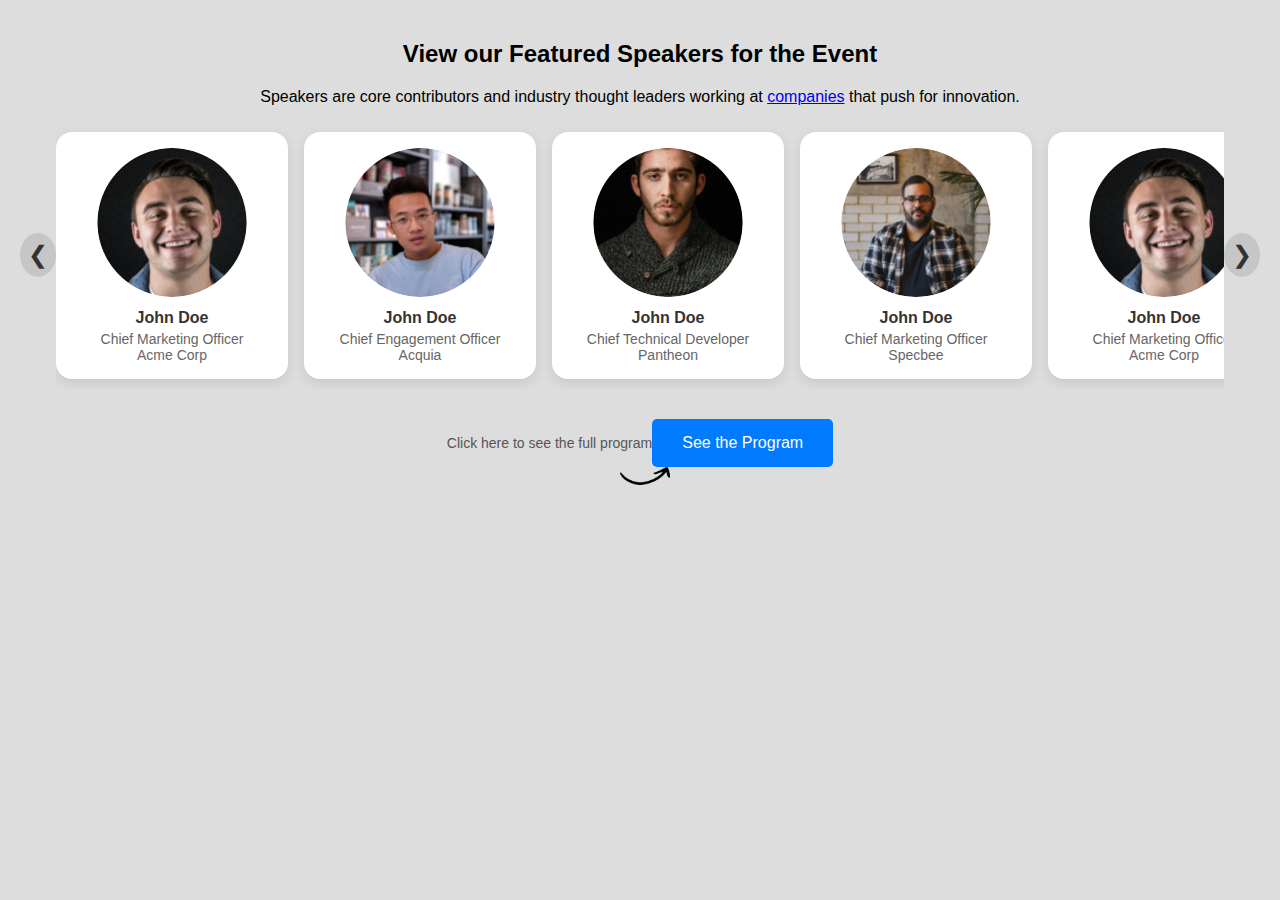
==== index.html @ 1518f581 "kk" ====
<!DOCTYPE html>
<html lang="en">
  <head>
    <meta charset="UTF-8" />
    <meta name="viewport" content="width=device-width, initial-scale=1.0" />
    <title>Featured Speakers</title>
    <link rel="stylesheet" href="task.css" />
    <link
      rel="stylesheet"
      href="https://cdnjs.cloudflare.com/ajax/libs/font-awesome/5.15.4/css/all.min.css"
    />
  </head>
  <body>
    <section class="speakers-section">
      <h2>View our Featured Speakers for the Event</h2>
      <p>
        Speakers are core contributors and industry thought leaders working at
        <a href="https://www.specbee.com/" target="_blank">companies</a> that push for innovation.
      </p>

      <div class="selected-speaker" id="selectedSpeaker" hidden>
        <div class="close-icon" onclick="closeCard()">
            <i class="fas fa-times"></i>
        </div>
        <div class="selected-speaker-image">
          <img id="selectedSpeakerImage" src="" alt="" />
        </div>
        <div class="selected-speaker-details">
          <h3 id="selectedSpeakerName"></h3>
          <h4 id="selectedSpeakerTitle"></h4>
          <p id="selectedSpeakerCompany"></p>
          <div class="selected-speaker-icons">
            <i class="fab fa-linkedin"></i>
            <i class="fab fa-twitter"></i>
            <i class="fab fa-drupal"></i>
          </div>
        </div>

        <div class="vertical-line"></div>
        <div class="selected-speaker-description">
          <p id="selectedSpeakerDescription"></p>
        </div>
      </div>

      <div class="carousel-container">
        <button class="carousel-control left" aria-label="Previous Speaker">
          ❮
        </button>

        <div class="speakers-slider">
          <div
            class="speaker-card"
            tabindex="0"
            aria-label="John Doe, Chief Marketing Officer at Acme Corp"
            data-name="John Doe"
            data-title="Chief Marketing Officer"
            data-company="Acme Corp"
            data-description="Monotonectally synergize business communities rather than client-centric convergence. Assertively unleash cross-platform best practices rather than pandemic total linkage. Synergistically monetize parallel infomediaries whereas 2.0 mindshare. Dramatically pursue real-time markets through e-business strategic theme areas."
          >
            <img src="./images/Ellipse 24 (1).png" alt="John Doe" />
            <h3>John Doe</h3>
            <p>Chief Marketing Officer</p>
            <p>Acme Corp</p>
          </div>
          <div
            class="speaker-card"
            tabindex="0"
            aria-label="John Doe, Chief Marketing Officer at Acme Corp"
            data-name="John Doe"
            data-title="Chief Engagement Officer"
            data-company="Acquia"
            data-description="Monotonectally synergize business communities rather than client-centric convergence. Assertively unleash cross-platform best practices rather than pandemic total linkage. Synergistically monetize parallel infomediaries whereas 2.0 mindshare. Dramatically pursue real-time markets through e-business strategic theme areas."
          >
            <img src="./images/Ellipse 24 (2).png" alt="John Doe" />
            <h3>John Doe</h3>
            <p>Chief Engagement Officer</p>
            <p>Acquia</p>
          </div>
          <div
            class="speaker-card"
            tabindex="0"
            aria-label="John Doe, Chief Marketing Officer at Acme Corp"
            data-name="John Doe"
            data-title="Chief Technical Developer"
            data-company="Pantheon"
            data-description="Monotonectally synergize business communities rather than client-centric convergence. Assertively unleash cross-platform best practices rather than pandemic total linkage. Synergistically monetize parallel infomediaries whereas 2.0 mindshare. Dramatically pursue real-time markets through e-business strategic theme areas."
          >
            <img src="./images/Ellipse 24 (3).png" alt="John Doe" />
            <h3>John Doe</h3>
            <p>Chief Technical Developer</p>
            <p>Pantheon</p>
          </div>
          <div
            class="speaker-card"
            tabindex="0"
            aria-label="John Doe, Chief Marketing Officer at Acme Corp"
            data-name="John Doe"
            data-title="Chief Marketing Officer"
            data-company="Specbee"
            data-description="Monotonectally synergize business communities rather than client-centric convergence. Assertively unleash cross-platform best practices rather than pandemic total linkage. Synergistically monetize parallel infomediaries whereas 2.0 mindshare. Dramatically pursue real-time markets through e-business strategic theme areas."
          >
            <img src="./images/Ellipse 24.png" alt="John Doe" />
            <h3>John Doe</h3>
            <p>Chief Marketing Officer</p>
            <p>Specbee</p>
          </div>
          <div
            class="speaker-card"
            tabindex="0"
            aria-label="John Doe, Chief Marketing Officer at Acme Corp"
            data-name="John Doe"
            data-title="Chief Marketing Officer"
            data-company="Acme Corp"
            data-description="Monotonectally synergize business communities rather than client-centric convergence. Assertively unleash cross-platform best practices rather than pandemic total linkage. Synergistically monetize parallel infomediaries whereas 2.0 mindshare. Dramatically pursue real-time markets through e-business strategic theme areas."
          >
            <img src="./images/Ellipse 24 (1).png" alt="John Doe" />
            <h3>John Doe</h3>
            <p>Chief Marketing Officer</p>
            <p>Acme Corp</p>
          </div>
          <div
            class="speaker-card"
            tabindex="0"
            aria-label="John Doe, Chief Marketing Officer at Acme Corp"
            data-name="John Doe"
            data-title="Chief Engagement Officer"
            data-company="Acquia"
            data-description="Monotonectally synergize business communities rather than client-centric convergence. Assertively unleash cross-platform best practices rather than pandemic total linkage. Synergistically monetize parallel infomediaries whereas 2.0 mindshare. Dramatically pursue real-time markets through e-business strategic theme areas."
          >
            <img src="./images/Ellipse 24 (2).png" alt="John Doe" />
            <h3>John Doe</h3>
            <p>Chief Engagement Officer</p>
            <p>Acquia</p>
          </div>
          <div
            class="speaker-card"
            tabindex="0"
            aria-label="John Doe, Chief Marketing Officer at Acme Corp"
            data-name="John Doe"
            data-title="Chief Technical Developer"
            data-company="Pantheon"
            data-description="Monotonectally synergize business communities rather than client-centric convergence. Assertively unleash cross-platform best practices rather than pandemic total linkage. Synergistically monetize parallel infomediaries whereas 2.0 mindshare. Dramatically pursue real-time markets through e-business strategic theme areas."
          >
            <img src="./images/Ellipse 24 (3).png" alt="John Doe" />
            <h3>John Doe</h3>
            <p>Chief Technical Developer</p>
            <p>Pantheon</p>
          </div>
          <div
            class="speaker-card"
            tabindex="0"
            aria-label="John Doe, Chief Marketing Officer at Acme Corp"
            data-name="John Doe"
            data-title="Chief Marketing Officer"
            data-company="Specbee"
            data-description="Monotonectally synergize business communities rather than client-centric convergence. Assertively unleash cross-platform best practices rather than pandemic total linkage. Synergistically monetize parallel infomediaries whereas 2.0 mindshare. Dramatically pursue real-time markets through e-business strategic theme areas."
          >
            <img src="./images/Ellipse 24.png" alt="John Doe" />
            <h3>John Doe</h3>
            <p>Chief Marketing Officer</p>
            <p>Specbee</p>
          </div>
        </div>

        <button class="carousel-control right" aria-label="Next Speaker">
          ❯
        </button>
      </div>
    </section>
    <div class="program-button-container">
   
        <div class="arrow-note">
            Click here to see the full program
        <a href="https://github.com/nareshroy981411/Specbee" target="_blank" class="program-button">See the Program</a>
        </div>
        <img src="./images/Arrow 02.png" alt="Arrow" class="image">
    </div>

    <script src="task.js"></script>
  </body>
</html>
---- task.css ----
body {
    font-family: Arial, sans-serif;
    margin: 0;
    padding: 0;
    box-sizing: border-box;
    background-color: #ddd;
  }
  
  .speakers-section {
    text-align: center;
    padding: 20px;
  }
  
  .speakers-slider {
    display: flex;
    overflow-x: scroll;
    scroll-snap-type: x mandatory;
    gap: 16px;
    padding: 10px;
    scroll-behavior: smooth;
  }
  
  /* Hide the scrollbar */
  .speakers-slider::-webkit-scrollbar {
    display: none;
  }
  
  .speakers-slider {
    -ms-overflow-style: none;
    scrollbar-width: none;
  }
  
  .speaker-card {
    flex: 0 0 auto;
    width: 200px;
    padding: 16px;
    background: #fff;
    border-radius: 16px;
    box-shadow: 0 4px 12px rgba(0, 0, 0, 0.1);
    text-align: center;
    cursor: pointer;
    scroll-snap-align: start;
    transition: transform 0.2s ease-in-out;
  }
  
  .speaker-card:hover {
    transform: translateY(-5px);
  }
  
  .speaker-card h3 {
    font-size: 1rem;
    font-weight: 600;
    margin: 8px 0 4px;
    color: #333;
  }
  
  .speaker-card p {
    font-size: 0.875rem;
    color: #666;
    margin: 0;
  }
  
  .carousel-control {
    background-color: rgba(0, 0, 0, 0.1);
    color: #333;
    font-size: 1.5rem;
    border: none;
    cursor: pointer;
    padding: 8px;
    border-radius: 50%;
    transition: background-color 0.2s;
    position: relative;
    display: flex;
    align-items: center;
  }
  
  .carousel-control:hover {
    background-color: rgba(0, 0, 0, 0.2);
  }
  
  .speaker-card img {
    width: 75%;
    height: auto;
    border-radius: 50%;
  }
  
  .carousel-container {
    position: relative;
    display: flex;
    align-items: center;
    overflow: hidden;
  }
  
  /* Container for the selected speaker details */
  .selected-speaker {
    display: flex;
    align-items: center;
    margin: 20px;
    padding: 16px;
    border: 1px solid #ddd;
    border-radius: 8px;
    box-shadow: 0 4px 12px rgba(0, 0, 0, 0.1);
    background-color: #fff;
    transition: opacity 0.3s ease;
  }
  
  .selected-speaker[hidden] {
    display: none;
  }
  
  .selected-speaker-image img {
    width: 100px;
    height: 100px;
    border-radius: 50%;
    margin-right: 20px;
    object-fit: cover;
  }
  
  .selected-speaker-details h3 {
    font-size: 1.25rem;
    margin: 0;
    color: #333;
  }
  
  .selected-speaker-details h4 {
    font-size: 1rem;
    margin: 0;
    color: #333;
  }
  
  .selected-speaker-details p {
    margin: 5px 0;
    color: #666;
  }
  
  .selected-speaker-description {
    width: 70%;
    margin-left: 30px;
  }
  
  .selected-speaker-icons {
    display: flex;
    align-items: center;
    gap: 15px;
  }
  
  .selected-speaker-icons i {
    color: #666;
    font-size: 1.5rem;
    transition: color 0.3s ease;
  }
  
  .selected-speaker-icons i:hover {
    color: gray;
  }
  
  .vertical-line {
    width: 1px;
    background-color: rgb(130, 125, 125);
    margin-left: 30px;
    height: auto;
    align-self: stretch;
  }
  
  .close-icon {
    position: absolute;
    top: 130px;
    right: 50px;
    cursor: pointer;
    font-size: 1rem;
    color: black;
    transition: color 0.3s;
  }
  
  .close-icon:hover {
    color: gray;
  }
  
  .program-button-container {
    display: flex;
    flex-direction: column;
    align-items: center;
}

.program-button {
    background-color: #007bff;
    color: #fff;
    padding: 15px 30px;
    border: none;
    font-size: 16px;
    cursor: pointer;
    border-radius: 5px;
    text-decoration: none;
}

.arrow-note {
    display: flex;
    align-items: center;
    margin-top: 10px;
    font-size: 14px;
    color: #555;
}

.image {
    width: 50px;
    height: auto;
    margin-left: 10px;
}
  /* Responsive Styles */
  @media (max-width: 768px) {
    .speakers-slider {
      gap: 12px;
    }
  
    .speaker-card {
      width: 180px;
      padding: 12px;
    }
  
    .speaker-card h3 {
      font-size: 0.95rem;
    }
  
    .speaker-card p {
      font-size: 0.8rem;
    }
  
    .selected-speaker {
      flex-direction: column;
      align-items: center;
      padding: 12px;
    }
  
    .selected-speaker-image img {
      width: 80px;
      height: 80px;
      margin-right: 0;
      margin-bottom: 12px;
    }
  
    .selected-speaker-description {
      width: 100%;
      margin: 0;
    }
  
    .selected-speaker-icons {
      margin: 12px 0;
    }
  
    .vertical-line {
      display: none;
    }
  
    .close-icon {
      top: 20px;
      right: 20px;
      font-size: 1.2rem;
    }
  }
  
  @media (max-width: 480px) {
    .speaker-card {
      width: 160px;
    }
  
    .selected-speaker {
      padding: 10px;
    }
  
    .selected-speaker-details h3 {
      font-size: 1rem;
    }
  
    .selected-speaker-details h4 {
      font-size: 0.9rem;
    }
  
    .carousel-control {
      font-size: 1.2rem;
      padding: 6px;
    }
  }
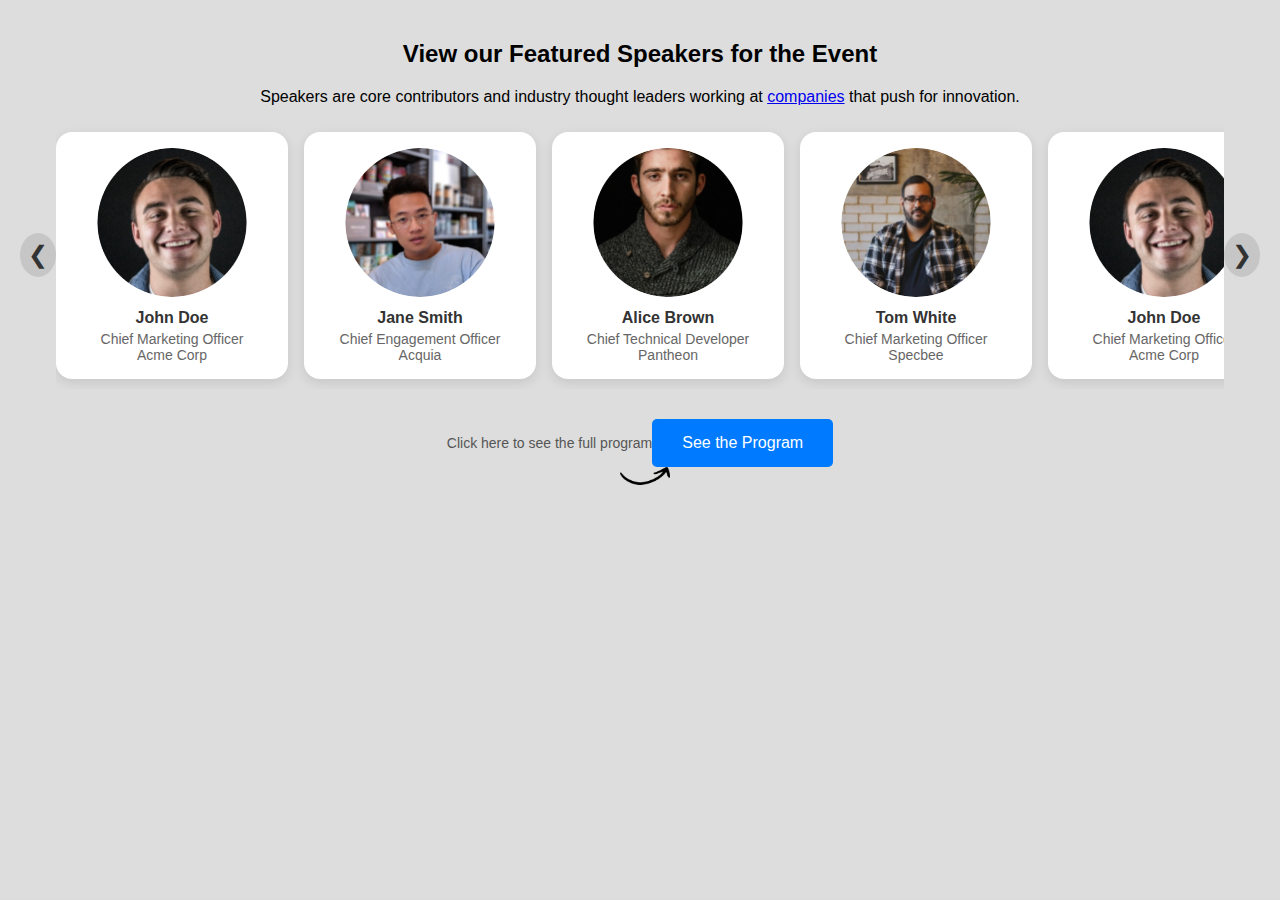
==== commit de58e871: "updated" ====
--- a/index.html
+++ b/index.html
@@ -9,6 +9,291 @@
       rel="stylesheet"
       href="https://cdnjs.cloudflare.com/ajax/libs/font-awesome/5.15.4/css/all.min.css"
     />
+    <style>
+        body {
+    font-family: Arial, sans-serif;
+    margin: 0;
+    padding: 0;
+    box-sizing: border-box;
+    background-color: #ddd;
+  }
+  
+  .speakers-section {
+    text-align: center;
+    padding: 20px;
+  }
+  
+  .speakers-slider {
+    display: flex;
+    overflow-x: scroll;
+    scroll-snap-type: x mandatory;
+    gap: 16px;
+    padding: 10px;
+    scroll-behavior: smooth;
+  }
+  
+  /* Hide the scrollbar */
+  .speakers-slider::-webkit-scrollbar {
+    display: none;
+  }
+  
+  .speakers-slider {
+    -ms-overflow-style: none;
+    scrollbar-width: none;
+  }
+  
+  .speaker-card {
+    flex: 0 0 auto;
+    width: 200px;
+    padding: 16px;
+    background: #fff;
+    border-radius: 16px;
+    box-shadow: 0 4px 12px rgba(0, 0, 0, 0.1);
+    text-align: center;
+    cursor: pointer;
+    scroll-snap-align: start;
+    transition: transform 0.2s ease-in-out;
+  }
+  
+  .speaker-card:hover {
+    transform: translateY(-5px);
+  }
+  
+  .speaker-card h3 {
+    font-size: 1rem;
+    font-weight: 600;
+    margin: 8px 0 4px;
+    color: #333;
+  }
+  
+  .speaker-card p {
+    font-size: 0.875rem;
+    color: #666;
+    margin: 0;
+  }
+  
+  .carousel-control {
+    background-color: rgba(0, 0, 0, 0.1);
+    color: #333;
+    font-size: 1.5rem;
+    border: none;
+    cursor: pointer;
+    padding: 8px;
+    border-radius: 50%;
+    transition: background-color 0.2s;
+    position: relative;
+    display: flex;
+    align-items: center;
+  }
+  
+  .carousel-control:hover {
+    background-color: rgba(0, 0, 0, 0.2);
+  }
+  
+  .speaker-card img {
+    width: 75%;
+    height: auto;
+    border-radius: 50%;
+  }
+  
+  .carousel-container {
+    position: relative;
+    display: flex;
+    align-items: center;
+    overflow: hidden;
+  }
+  
+  /* Container for the selected speaker details */
+  .selected-speaker {
+    display: flex;
+    align-items: center;
+    margin: 20px;
+    padding: 16px;
+    border: 1px solid #ddd;
+    border-radius: 8px;
+    box-shadow: 0 4px 12px rgba(0, 0, 0, 0.1);
+    background-color: #fff;
+    transition: opacity 0.3s ease;
+  }
+  
+  .selected-speaker[hidden] {
+    display: none;
+  }
+  
+  .selected-speaker-image img {
+    width: 100px;
+    height: 100px;
+    border-radius: 50%;
+    margin-right: 20px;
+    object-fit: cover;
+  }
+  
+  .selected-speaker-details h3 {
+    font-size: 1.25rem;
+    margin: 0;
+    color: #333;
+  }
+  
+  .selected-speaker-details h4 {
+    font-size: 1rem;
+    margin: 0;
+    color: #333;
+  }
+  
+  .selected-speaker-details p {
+    margin: 5px 0;
+    color: #666;
+  }
+  
+  .selected-speaker-description {
+    width: 70%;
+    margin-left: 30px;
+  }
+  
+  .selected-speaker-icons {
+    display: flex;
+    align-items: center;
+    gap: 15px;
+  }
+  
+  .selected-speaker-icons i {
+    color: #666;
+    font-size: 1.5rem;
+    transition: color 0.3s ease;
+  }
+  
+  .selected-speaker-icons i:hover {
+    color: gray;
+  }
+  
+  .vertical-line {
+    width: 1px;
+    background-color: rgb(130, 125, 125);
+    margin-left: 30px;
+    height: auto;
+    align-self: stretch;
+  }
+  
+  .close-icon {
+    position: absolute;
+    top: 130px;
+    right: 50px;
+    cursor: pointer;
+    font-size: 1rem;
+    color: black;
+    transition: color 0.3s;
+  }
+  
+  .close-icon:hover {
+    color: gray;
+  }
+  
+  .program-button-container {
+    display: flex;
+    flex-direction: column;
+    align-items: center;
+}
+
+.program-button {
+    background-color: #007bff;
+    color: #fff;
+    padding: 15px 30px;
+    border: none;
+    font-size: 16px;
+    cursor: pointer;
+    border-radius: 5px;
+    text-decoration: none;
+}
+
+.arrow-note {
+    display: flex;
+    align-items: center;
+    margin-top: 10px;
+    font-size: 14px;
+    color: #555;
+}
+
+.image {
+    width: 50px;
+    height: auto;
+    margin-left: 10px;
+}
+  /* Responsive Styles */
+  @media (max-width: 768px) {
+    .speakers-slider {
+      gap: 12px;
+    }
+  
+    .speaker-card {
+      width: 180px;
+      padding: 12px;
+    }
+  
+    .speaker-card h3 {
+      font-size: 0.95rem;
+    }
+  
+    .speaker-card p {
+      font-size: 0.8rem;
+    }
+  
+    .selected-speaker {
+      flex-direction: column;
+      align-items: center;
+      padding: 12px;
+    }
+  
+    .selected-speaker-image img {
+      width: 80px;
+      height: 80px;
+      margin-right: 0;
+      margin-bottom: 12px;
+    }
+  
+    .selected-speaker-description {
+      width: 100%;
+      margin: 0;
+    }
+  
+    .selected-speaker-icons {
+      margin: 12px 0;
+    }
+  
+    .vertical-line {
+      display: none;
+    }
+  
+    .close-icon {
+      top: 20px;
+      right: 20px;
+      font-size: 1.2rem;
+    }
+  }
+  
+  @media (max-width: 480px) {
+    .speaker-card {
+      width: 160px;
+    }
+  
+    .selected-speaker {
+      padding: 10px;
+    }
+  
+    .selected-speaker-details h3 {
+      font-size: 1rem;
+    }
+  
+    .selected-speaker-details h4 {
+      font-size: 0.9rem;
+    }
+  
+    .carousel-control {
+      font-size: 1.2rem;
+      padding: 6px;
+    }
+  }
+  
+    </style>
   </head>
   <body>
     <section class="speakers-section">
@@ -20,7 +305,7 @@
 
       <div class="selected-speaker" id="selectedSpeaker" hidden>
         <div class="close-icon" onclick="closeCard()">
-            <i class="fas fa-times"></i>
+          <i class="fas fa-times"></i>
         </div>
         <div class="selected-speaker-image">
           <img id="selectedSpeakerImage" src="" alt="" />
@@ -47,119 +332,7 @@
           ❮
         </button>
 
-        <div class="speakers-slider">
-          <div
-            class="speaker-card"
-            tabindex="0"
-            aria-label="John Doe, Chief Marketing Officer at Acme Corp"
-            data-name="John Doe"
-            data-title="Chief Marketing Officer"
-            data-company="Acme Corp"
-            data-description="Monotonectally synergize business communities rather than client-centric convergence. Assertively unleash cross-platform best practices rather than pandemic total linkage. Synergistically monetize parallel infomediaries whereas 2.0 mindshare. Dramatically pursue real-time markets through e-business strategic theme areas."
-          >
-            <img src="./images/Ellipse 24 (1).png" alt="John Doe" />
-            <h3>John Doe</h3>
-            <p>Chief Marketing Officer</p>
-            <p>Acme Corp</p>
-          </div>
-          <div
-            class="speaker-card"
-            tabindex="0"
-            aria-label="John Doe, Chief Marketing Officer at Acme Corp"
-            data-name="John Doe"
-            data-title="Chief Engagement Officer"
-            data-company="Acquia"
-            data-description="Monotonectally synergize business communities rather than client-centric convergence. Assertively unleash cross-platform best practices rather than pandemic total linkage. Synergistically monetize parallel infomediaries whereas 2.0 mindshare. Dramatically pursue real-time markets through e-business strategic theme areas."
-          >
-            <img src="./images/Ellipse 24 (2).png" alt="John Doe" />
-            <h3>John Doe</h3>
-            <p>Chief Engagement Officer</p>
-            <p>Acquia</p>
-          </div>
-          <div
-            class="speaker-card"
-            tabindex="0"
-            aria-label="John Doe, Chief Marketing Officer at Acme Corp"
-            data-name="John Doe"
-            data-title="Chief Technical Developer"
-            data-company="Pantheon"
-            data-description="Monotonectally synergize business communities rather than client-centric convergence. Assertively unleash cross-platform best practices rather than pandemic total linkage. Synergistically monetize parallel infomediaries whereas 2.0 mindshare. Dramatically pursue real-time markets through e-business strategic theme areas."
-          >
-            <img src="./images/Ellipse 24 (3).png" alt="John Doe" />
-            <h3>John Doe</h3>
-            <p>Chief Technical Developer</p>
-            <p>Pantheon</p>
-          </div>
-          <div
-            class="speaker-card"
-            tabindex="0"
-            aria-label="John Doe, Chief Marketing Officer at Acme Corp"
-            data-name="John Doe"
-            data-title="Chief Marketing Officer"
-            data-company="Specbee"
-            data-description="Monotonectally synergize business communities rather than client-centric convergence. Assertively unleash cross-platform best practices rather than pandemic total linkage. Synergistically monetize parallel infomediaries whereas 2.0 mindshare. Dramatically pursue real-time markets through e-business strategic theme areas."
-          >
-            <img src="./images/Ellipse 24.png" alt="John Doe" />
-            <h3>John Doe</h3>
-            <p>Chief Marketing Officer</p>
-            <p>Specbee</p>
-          </div>
-          <div
-            class="speaker-card"
-            tabindex="0"
-            aria-label="John Doe, Chief Marketing Officer at Acme Corp"
-            data-name="John Doe"
-            data-title="Chief Marketing Officer"
-            data-company="Acme Corp"
-            data-description="Monotonectally synergize business communities rather than client-centric convergence. Assertively unleash cross-platform best practices rather than pandemic total linkage. Synergistically monetize parallel infomediaries whereas 2.0 mindshare. Dramatically pursue real-time markets through e-business strategic theme areas."
-          >
-            <img src="./images/Ellipse 24 (1).png" alt="John Doe" />
-            <h3>John Doe</h3>
-            <p>Chief Marketing Officer</p>
-            <p>Acme Corp</p>
-          </div>
-          <div
-            class="speaker-card"
-            tabindex="0"
-            aria-label="John Doe, Chief Marketing Officer at Acme Corp"
-            data-name="John Doe"
-            data-title="Chief Engagement Officer"
-            data-company="Acquia"
-            data-description="Monotonectally synergize business communities rather than client-centric convergence. Assertively unleash cross-platform best practices rather than pandemic total linkage. Synergistically monetize parallel infomediaries whereas 2.0 mindshare. Dramatically pursue real-time markets through e-business strategic theme areas."
-          >
-            <img src="./images/Ellipse 24 (2).png" alt="John Doe" />
-            <h3>John Doe</h3>
-            <p>Chief Engagement Officer</p>
-            <p>Acquia</p>
-          </div>
-          <div
-            class="speaker-card"
-            tabindex="0"
-            aria-label="John Doe, Chief Marketing Officer at Acme Corp"
-            data-name="John Doe"
-            data-title="Chief Technical Developer"
-            data-company="Pantheon"
-            data-description="Monotonectally synergize business communities rather than client-centric convergence. Assertively unleash cross-platform best practices rather than pandemic total linkage. Synergistically monetize parallel infomediaries whereas 2.0 mindshare. Dramatically pursue real-time markets through e-business strategic theme areas."
-          >
-            <img src="./images/Ellipse 24 (3).png" alt="John Doe" />
-            <h3>John Doe</h3>
-            <p>Chief Technical Developer</p>
-            <p>Pantheon</p>
-          </div>
-          <div
-            class="speaker-card"
-            tabindex="0"
-            aria-label="John Doe, Chief Marketing Officer at Acme Corp"
-            data-name="John Doe"
-            data-title="Chief Marketing Officer"
-            data-company="Specbee"
-            data-description="Monotonectally synergize business communities rather than client-centric convergence. Assertively unleash cross-platform best practices rather than pandemic total linkage. Synergistically monetize parallel infomediaries whereas 2.0 mindshare. Dramatically pursue real-time markets through e-business strategic theme areas."
-          >
-            <img src="./images/Ellipse 24.png" alt="John Doe" />
-            <h3>John Doe</h3>
-            <p>Chief Marketing Officer</p>
-            <p>Specbee</p>
-          </div>
+        <div class="speakers-slider" id="speakersSlider">
         </div>
 
         <button class="carousel-control right" aria-label="Next Speaker">
@@ -168,14 +341,112 @@
       </div>
     </section>
     <div class="program-button-container">
-   
-        <div class="arrow-note">
-            Click here to see the full program
+      <div class="arrow-note">
+        Click here to see the full program
         <a href="https://github.com/nareshroy981411/Specbee" target="_blank" class="program-button">See the Program</a>
-        </div>
-        <img src="./images/Arrow 02.png" alt="Arrow" class="image">
+      </div>
+      <img src="./images/Arrow 02.png" alt="Arrow" class="image">
     </div>
 
-    <script src="task.js"></script>
+    <script>
+  document.addEventListener('DOMContentLoaded', () => {
+  const speakersSlider = document.querySelector('.speakers-slider');
+  const leftButton = document.querySelector('.carousel-control.left');
+  const rightButton = document.querySelector('.carousel-control.right');
+
+  const speakerCards = Array.from(document.querySelectorAll('.speaker-card'));
+
+  if (speakerCards.length === 0) {
+    console.error("No speaker cards found.");
+    return;
+  }
+
+  const cardWidth = speakerCards[0].offsetWidth + 16;  // Adjust based on your margin
+
+  // Carousel control logic
+  leftButton.addEventListener('click', () => {
+    speakersSlider.scrollBy({ left: -cardWidth, behavior: 'smooth' });
+  });
+
+  rightButton.addEventListener('click', () => {
+    speakersSlider.scrollBy({ left: cardWidth, behavior: 'smooth' });
+  });
+
+  function showSpeakerDetails(element) {
+    const name = element.getAttribute("data-name");
+    const title = element.getAttribute("data-title");
+    const company = element.getAttribute("data-company");
+    const description = element.getAttribute("data-description");
+    const imageSrc = element.querySelector("img").src;
+
+    document.getElementById("selectedSpeakerName").textContent = name;
+    document.getElementById("selectedSpeakerTitle").textContent = title;
+    document.getElementById("selectedSpeakerCompany").textContent = company;
+    document.getElementById("selectedSpeakerDescription").textContent = description;
+    document.getElementById("selectedSpeakerImage").src = imageSrc;
+
+    document.getElementById("selectedSpeaker").hidden = false;
+  }
+
+  document.querySelectorAll(".speaker-card").forEach(card => {
+    card.addEventListener("click", function() {
+      showSpeakerDetails(card);
+    });
+  });
+
+  function closeCard() {
+    document.getElementById("selectedSpeaker").hidden = true;
+  }
+
+  document.querySelector(".close-icon").addEventListener("click", closeCard);
+});
+
+function displaySpeakers() {
+  const speakersData = [
+    ["John Doe", "Chief Marketing Officer", "Acme Corp", "Monotonectally synergize business communities rather than client-centric convergence. Assertively unleash cross-platform best practices rather than pandemic total linkage. Synergistically monetize parallel infomediaries whereas 2.0 mindshare. Dramatically pursue real-time markets through e-business strategic theme areas.", "./images/Ellipse 24 (1).png"],
+    ["Jane Smith", "Chief Engagement Officer", "Acquia", "Has over 15 years of experience in tech.Is a keynote speaker at several international conferences.Authored multiple articles in industry-leading journals.", "./images/Ellipse 24 (2).png"],
+    ["Alice Brown", "Chief Technical Developer", "Pantheon", "Has a passion for artificial intelligence and machine learning.Worked with over 100 Fortune 500 companies.Loves to mentor young professionals in the field.", "./images/Ellipse 24 (3).png"],
+    ["Tom White", "Chief Marketing Officer", "Specbee", "Published a book on digital marketing strategies.Is known for creative problem-solving and innovation.Has a passion for artificial intelligence and machine learning.", "./images/Ellipse 24.png"],
+    ["John Doe", "Chief Marketing Officer", "Acme Corp", "Monotonectally synergize business communities rather than client-centric convergence. Assertively unleash cross-platform best practices rather than pandemic total linkage. Synergistically monetize parallel infomediaries whereas 2.0 mindshare. Dramatically pursue real-time markets through e-business strategic theme areas.", "./images/Ellipse 24 (1).png"],
+    ["Jane Smith", "Chief Engagement Officer", "Acquia", "Has over 15 years of experience in tech.Is a keynote speaker at several international conferences.Authored multiple articles in industry-leading journals.", "./images/Ellipse 24 (2).png"],
+    ["Alice Brown", "Chief Technical Developer", "Pantheon", "Has a passion for artificial intelligence and machine learning.Worked with over 100 Fortune 500 companies.Loves to mentor young professionals in the field.", "./images/Ellipse 24 (3).png"],
+    ["Tom White", "Chief Marketing Officer", "Specbee", "Published a book on digital marketing strategies.Is known for creative problem-solving and innovation.Has a passion for artificial intelligence and machine learning.", "./images/Ellipse 24.png"],  
+
+  ];
+
+  const speakersSlider = document.getElementById('speakersSlider');
+
+  speakersSlider.innerHTML = '';
+
+  speakersData.forEach(speaker => {
+    const [name, title, company, description, imageSrc] = speaker;
+
+    const card = document.createElement('div');
+    card.className = 'speaker-card';
+    card.setAttribute('tabindex', '0');
+    card.setAttribute('aria-label', `${name}, ${title} at ${company}`);
+    card.setAttribute('data-name', name);
+    card.setAttribute('data-title', title);
+    card.setAttribute('data-company', company);
+    card.setAttribute('data-description', description);
+
+    card.innerHTML = `
+      <img src="${imageSrc}" alt="${name}" />
+      <h3>${name}</h3>
+      <p>${title}</p>
+      <p>${company}</p>
+    `;
+
+    speakersSlider.appendChild(card);
+
+    card.addEventListener("click", function() {
+      showSpeakerDetails(card);
+    });
+  });
+}
+
+displaySpeakers();
+
+    </script>
   </body>
-</html>
+</html>--- a/task.css
+++ b/task.css
@@ -20,7 +20,6 @@
     scroll-behavior: smooth;
   }
   
-  /* Hide the scrollbar */
   .speakers-slider::-webkit-scrollbar {
     display: none;
   }
@@ -91,7 +90,6 @@
     overflow: hidden;
   }
   
-  /* Container for the selected speaker details */
   .selected-speaker {
     display: flex;
     align-items: center;
